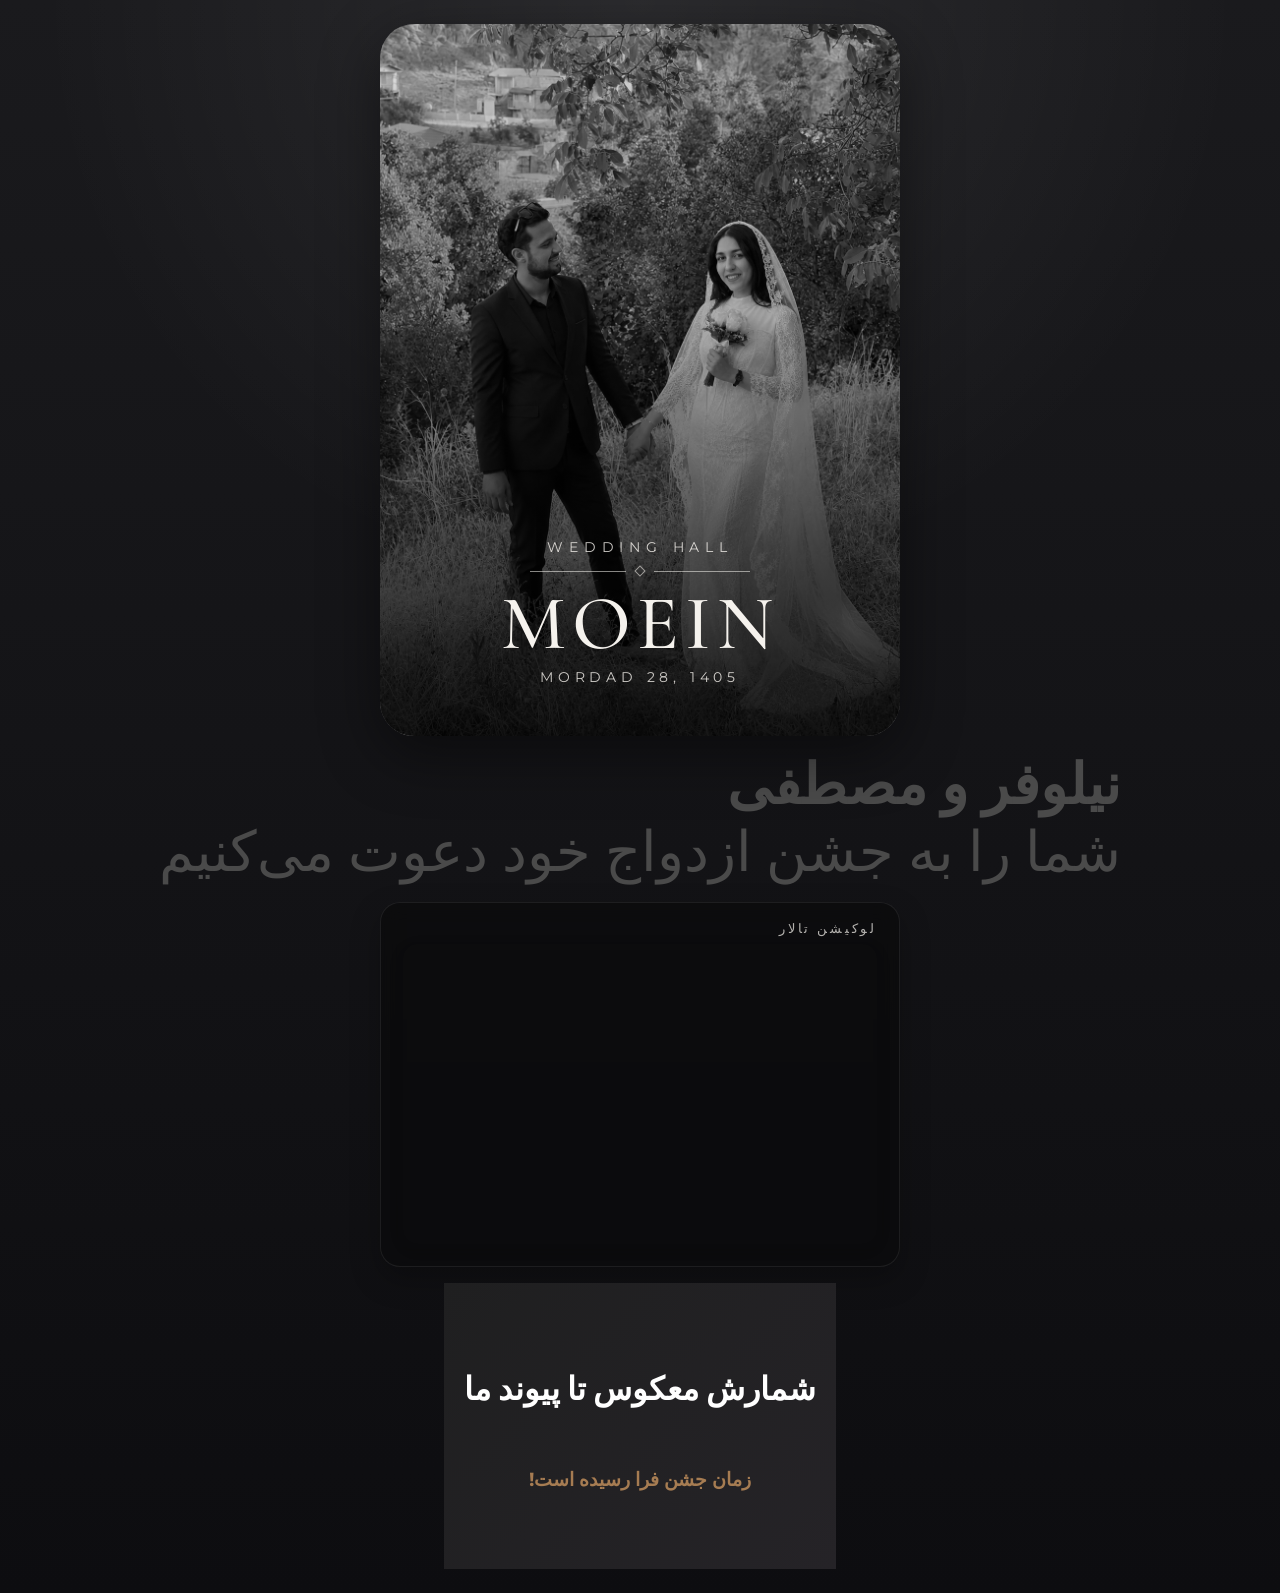
==== index.html @ c1c3b79c "Add files via upload" ====
<!DOCTYPE html>
<html lang="fa" dir="rtl">
<head>
  <meta charset="UTF-8" />
  <meta name="viewport" content="width=device-width, initial-scale=1.0" />
  <title>Wedding Invitation</title>

  <link rel="preconnect" href="https://fonts.googleapis.com">
  <link rel="preconnect" href="https://fonts.gstatic.com" crossorigin>
  <link href="https://fonts.googleapis.com/css2?family=Cormorant+Garamond:wght@400;500;600;700&family=Montserrat:wght@300;400;500;600&display=swap" rel="stylesheet">

  <link rel="stylesheet" href="style.css" />
</head>
<body>
  <main class="invitation">
    <section class="hero">
      <div class="overlay"></div>

      <div class="hero-content">
        <p class="eyebrow">WEDDING HALL</p>

        <div class="divider">
          <span></span>
          <i></i>
          <span></span>
        </div>

        <h1>MOEIN</h1>

        <p class="date">MORDAD 28, 1405</p>
      </div>
    </section>
<section class="couple-names">
  <div class="names-wrapper">
    <h2 class="nastalig-name">نیلوفر و مصطفی</h2>
   
  </div>
  <p class="invitation-text nastalig-name" >شما را به جشن ازدواج خود دعوت می‌کنیم</p>
</section>

   <section class="location-box">
  <p class="location-label">لوکیشن تالار</p>
  <div class="map-container">
    <!-- نقشه بلد با استایل‌دهی بهتر -->
    <iframe 
      src="https://balad.ir/embed?p=6hbJ5EKIXXqjuh" 
      title="مشاهده «تالار مجلل معین» روی نقشه بلد" 
      width="100%" 
      height="300" 
      frameborder="0" 
      style="border: 0; border-radius: 15px; box-shadow: 0 4px 15px rgba(0,0,0,0.1);" 
      allowfullscreen="" 
      loading="lazy">
    </iframe>
  </div>
</section>
<section class="countdown-section">
  <h2 class="countdown-title">شمارش معکوس تا پیوند ما</h2>
  <div id="countdown" class="countdown-wrapper">
    <!-- days, hours, minutes, seconds here -->
    <div class="time-box">
      <span id="days">00</span>
      <p>روز</p>
    </div>
    <div class="time-box">
      <span id="hours">00</span>
      <p>ساعت</p>
    </div>
    <div class="time-box">
      <span id="minutes">00</span>
      <p>دقیقه</p>
    </div>
   
 <script>
// تاریخ مراسم (مثال: 28 مرداد 1405 = 19 اوت 2026)
const weddingDate = new Date("August 19, 2026 18:00:00").getTime();

const countdown = setInterval(() => {
    const now = new Date().getTime();
    const distance = weddingDate - now;

    if (distance <= 0) {
        document.getElementById("countdown").innerHTML = "<h3 style='color:#a67c52;'>زمان جشن فرا رسیده است!</h3>";
        clearInterval(countdown);
        return;
    }

    const days = Math.floor(distance / (1000 * 60 * 60 * 24));
    const hours = Math.floor((distance % (1000 * 60 * 60 * 24)) / (1000 * 60 * 60));
    const minutes = Math.floor((distance % (1000 * 60 * 60)) / (1000 * 60));
    const seconds = Math.floor((distance % (1000 * 60)) / 1000);

    document.getElementById("days").innerText = days.toString().padStart(2, '0');
    document.getElementById("hours").innerText = hours.toString().padStart(2, '0');
    document.getElementById("minutes").innerText = minutes.toString().padStart(2, '0');
    document.getElementById("seconds").innerText = seconds.toString().padStart(2, '0');

}, 1000);
</script>
<section class="couple-names">
  <div class="names-wrapper">
    <h4 class="nastalig-name"> ساخت این سایت توسط عروس خانوم 😁 </h4>
   
  </div>
  
</section>
</body>
</html>
---- style.css ----
:root {
  --bg: #0f0f10;
  --text: #f5f2ed;
  --muted: rgba(245, 242, 237, 0.82);
  --line: rgba(245, 242, 237, 0.55);
  --panel: rgba(10, 10, 12, 0.72);
  --shadow: 0 18px 60px rgba(0, 0, 0, 0.45);
}

* {
  box-sizing: border-box;
}

html, body {
  margin: 0;
  padding: 0;
  width: 100%;
  min-height: 100%;
}

body {
  font-family: "Montserrat", sans-serif;
  background:
    radial-gradient(circle at top, rgba(255, 255, 255, 0.08), transparent 35%),
    linear-gradient(180deg, #1a1a1d 0%, #0d0d10 100%);
  color: var(--text);
}
@font-face {
    font-family: 'IranNastaliq';
    src: url('font/IranNastaliq.ttf') format('ttf');
    font-weight: normal;
    font-style: normal;
    font-display: swap;
}

.nastalig-name {
    font-family: 'IranNastaliq', cursive;
    font-size: 3.5rem; /* نستعلیق معمولاً باید بزرگتر باشد */
    color: #4a4a4a;   /* یک خاکستری تیره یا رنگ طلایی پیشنهاد می‌شود */
    margin: 0;
    line-height: 1.2;
}

/* اگر می‌خواهید رنگ طلاییِ کلاسیک داشته باشید، از این رنگ استفاده کنید: */
/* color: #C5A059; */

.invitation {
  min-height: 100svh;
  display: flex;
  flex-direction: column;
  align-items: center;
  justify-content: flex-start;
  padding: 16px;
  gap: 14px;
}

.hero {
  position: relative;
  width: 100%;
  max-width: 430px;
  min-height: calc(100svh - 32px - 130px);
  border-radius: 28px;
  overflow: hidden;
  background-image: url("11.png"); /* عکس خودت را اینجا بگذار */
  background-size: cover;
  background-position: center center;
  box-shadow: var(--shadow);
  isolation: isolate;
}

.overlay {
  position: absolute;
  inset: 0;
  background:
    linear-gradient(
      to bottom,
      rgba(0, 0, 0, 0.10) 0%,
      rgba(0, 0, 0, 0.18) 35%,
      rgba(0, 0, 0, 0.62) 72%,
      rgba(0, 0, 0, 0.88) 100%
    );
  z-index: 0;
}

.hero-content {
  position: absolute;
  left: 0;
  right: 0;
  bottom: 6.5%;
  z-index: 1;
  padding: 0 24px;
  text-align: center;
}

.eyebrow {
  margin: 0 0 12px;
  font-size: clamp(0.72rem, 2.2vw, 0.86rem);
  letter-spacing: 0.42em;
  font-weight: 400;
  color: var(--muted);
  text-transform: uppercase;
}

.divider {
  display: flex;
  align-items: center;
  justify-content: center;
  gap: 10px;
  margin: 0 auto 14px;
  width: min(220px, 70%);
}

.divider span {
  height: 1px;
  flex: 1;
  background: var(--line);
}

.divider i {
  width: 8px;
  height: 8px;
  display: inline-block;
  transform: rotate(45deg);
  border: 1px solid var(--line);
  flex: 0 0 auto;
}

h1 {
  margin: 0;
  font-family: "Cormorant Garamond", serif;
  font-size: clamp(3rem, 11vw, 4.8rem);
  line-height: 0.9;
  letter-spacing: 0.08em;
  font-weight: 500;
  text-transform: uppercase;
}

.date {
  margin: 10px 0 0;
  font-size: clamp(0.72rem, 2.1vw, 0.88rem);
  letter-spacing: 0.34em;
  color: var(--muted);
  text-transform: uppercase;
}

.location-box {
  width: 100%;
  max-width: 430px;
  border-radius: 20px;
  padding: 16px 18px;
  background: var(--panel);
  backdrop-filter: blur(10px);
  border: 1px solid rgba(255, 255, 255, 0.08);
  box-shadow: 0 12px 30px rgba(0, 0, 0, 0.25);
}

.location-label {
  margin: 0 0 8px;
  font-size: 0.8rem;
  letter-spacing: 0.22em;
  color: rgba(245, 242, 237, 0.72);
  text-transform: uppercase;
}

.location-placeholder {
  min-height: 56px;
  display: flex;
  align-items: center;
  justify-content: center;
  padding: 14px 16px;
  border-radius: 14px;
  border: 1px dashed rgba(245, 242, 237, 0.28);
  color: rgba(245, 242, 237, 0.88);
  text-align: center;
  font-size: 0.95rem;
  line-height: 1.6;
}

@media (min-width: 768px) {
  .invitation {
    padding: 24px;
    gap: 16px;
  }

  .hero {
    max-width: 520px;
    min-height: calc(100svh - 48px - 140px);
    border-radius: 34px;
  }

  .location-box {
    max-width: 520px;
    padding: 18px 22px;
  }

  .hero-content {
    bottom: 7%;
  }
}

@media (max-width: 380px) {
  .hero-content {
    padding: 0 18px;
  }

  .eyebrow {
    letter-spacing: 0.3em;
  }

  .date {
    letter-spacing: 0.24em;
  }
}
/********************************************************/
.countdown-section {
    text-align: center;
    padding: 60px 20px;
    background: linear-gradient(135deg, #1f1f20 0%, #252327 100%);
    position: relative;
    overflow: hidden;
}

.countdown-section::before {
    content: "";
    position: absolute;
    top: 0; left: 0; right: 0; bottom: 0;
    background: url('background-pattern.png') repeat center center;
    opacity: 0.05;
    z-index: 0;
}

.countdown-title {
    font-family: 'Cormorant Garamond', serif;
    font-size: 2rem;
    color: #ffffff;
    margin-bottom: 40px;
    position: relative;
    z-index: 2;
}

.countdown-wrapper {
    display: flex;
    justify-content: center;
    gap: 25px;
    flex-wrap: wrap;
    position: relative;
    z-index: 2;
}

.time-box {
    background: rgba(255, 255, 255, 0.2);
    backdrop-filter: blur(10px);
    border-radius: 20px;
    border: 1px solid rgba(255, 255, 255, 0.3);
    box-shadow: 0 4px 15px rgba(0, 0, 0, 0.1);
    padding: 20px 30px;
    min-width: 100px;
    transition: all 0.3s ease;
    font-family: 'Montserrat', sans-serif;
}

.time-box:hover {
    transform: translateY(-5px);
    box-shadow: 0 8px 20px rgba(0, 0, 0, 0.15);
}

.time-box span {
    font-size: 2.8rem;
    font-weight: 600;
    color: #ffffff;
    display: block;
    margin-bottom: 8px;
    letter-spacing: 1px;
}

.time-box p {
    margin: 0;
    font-size: 0.9rem;
    color: #888;
    letter-spacing: 0.5px;
}
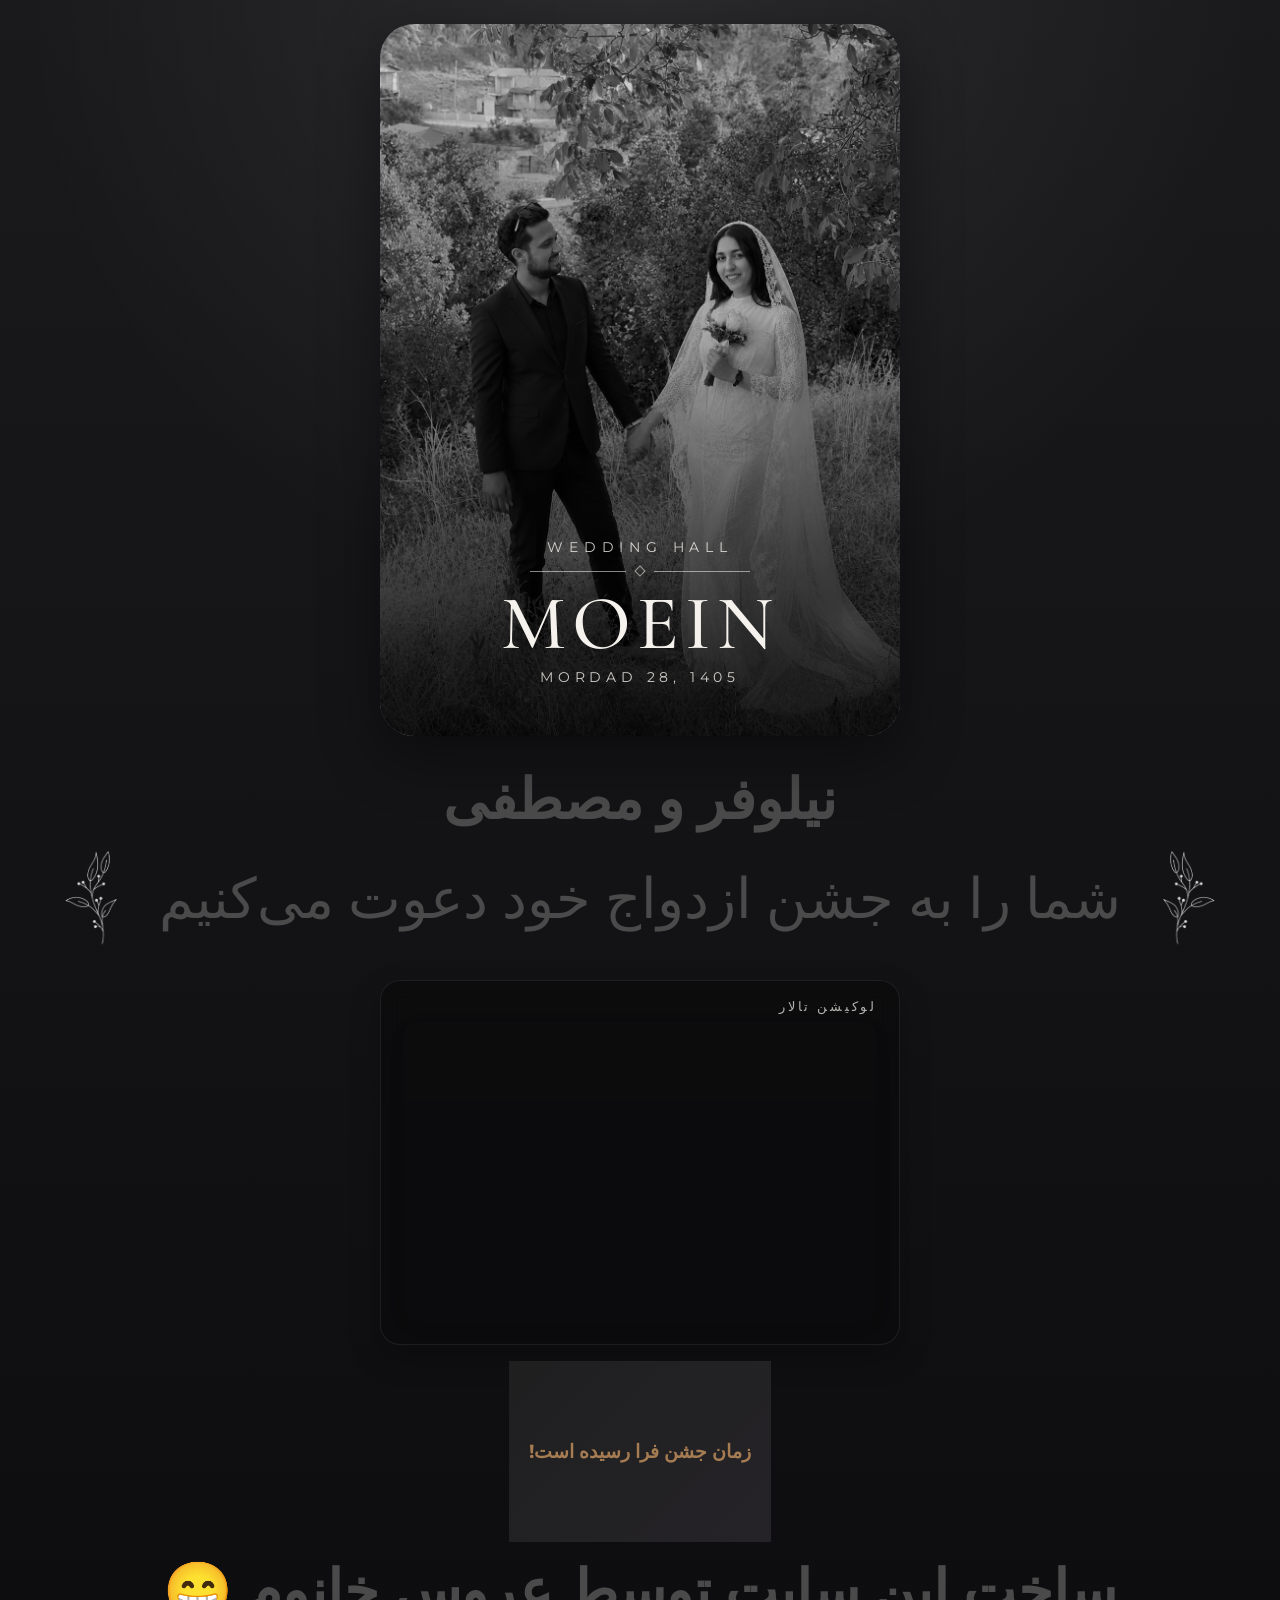
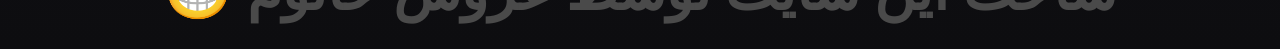
==== commit 0526111f: "Add files via upload" ====
--- a/index.html
+++ b/index.html
@@ -10,6 +10,27 @@
   <link href="https://fonts.googleapis.com/css2?family=Cormorant+Garamond:wght@400;500;600;700&family=Montserrat:wght@300;400;500;600&display=swap" rel="stylesheet">
 
   <link rel="stylesheet" href="style.css" />
+  
+  <style>
+    /* استایل‌های اضافه شده برای قرارگیری گل‌ها در دو طرف متن */
+    .invitation-text-container {
+      display: flex;
+      align-items: center;
+      justify-content: center;
+      gap: 12px;
+      margin-top: 15px;
+    }
+
+    .flower-icon {
+      width:100px; /* اندازه گل‌ها را بر اساس نیاز کم یا زیاد کنید */
+      height: auto;
+      opacity: 0.85;
+    }
+
+    .flower-icon.flip {
+      transform: scaleX(-1); /* قرینه‌سازی گل سمت چپ برای زیبایی بیشتر */
+    }
+  </style>
 </head>
 <body>
   <main class="invitation">
@@ -30,79 +51,92 @@
         <p class="date">MORDAD 28, 1405</p>
       </div>
     </section>
-<section class="couple-names">
-  <div class="names-wrapper">
-    <h2 class="nastalig-name">نیلوفر و مصطفی</h2>
-   
-  </div>
-  <p class="invitation-text nastalig-name" >شما را به جشن ازدواج خود دعوت می‌کنیم</p>
-</section>
 
-   <section class="location-box">
-  <p class="location-label">لوکیشن تالار</p>
-  <div class="map-container">
-    <!-- نقشه بلد با استایل‌دهی بهتر -->
-    <iframe 
-      src="https://balad.ir/embed?p=6hbJ5EKIXXqjuh" 
-      title="مشاهده «تالار مجلل معین» روی نقشه بلد" 
-      width="100%" 
-      height="300" 
-      frameborder="0" 
-      style="border: 0; border-radius: 15px; box-shadow: 0 4px 15px rgba(0,0,0,0.1);" 
-      allowfullscreen="" 
-      loading="lazy">
-    </iframe>
-  </div>
-</section>
-<section class="countdown-section">
-  <h2 class="countdown-title">شمارش معکوس تا پیوند ما</h2>
-  <div id="countdown" class="countdown-wrapper">
-    <!-- days, hours, minutes, seconds here -->
-    <div class="time-box">
-      <span id="days">00</span>
-      <p>روز</p>
-    </div>
-    <div class="time-box">
-      <span id="hours">00</span>
-      <p>ساعت</p>
-    </div>
-    <div class="time-box">
-      <span id="minutes">00</span>
-      <p>دقیقه</p>
-    </div>
-   
- <script>
-// تاریخ مراسم (مثال: 28 مرداد 1405 = 19 اوت 2026)
-const weddingDate = new Date("August 19, 2026 18:00:00").getTime();
+    <section class="couple-names">
+      <div class="names-wrapper">
+        <h2 class="nastalig-name">نیلوفر و مصطفی</h2>
+      </div>
 
-const countdown = setInterval(() => {
-    const now = new Date().getTime();
-    const distance = weddingDate - now;
+      <!-- بخش دعوت‌نامه همراه با گل در دو طرف -->
+      <div class="invitation-text-container">
+        <img src="22.png" alt="flower" class="flower-icon flip" />
+        <p class="invitation-text nastalig-name">شما را به جشن ازدواج خود دعوت می‌کنیم</p>
+        <img src="22.png" alt="flower" class="flower-icon" />
+      </div>
+    </section>
 
-    if (distance <= 0) {
-        document.getElementById("countdown").innerHTML = "<h3 style='color:#a67c52;'>زمان جشن فرا رسیده است!</h3>";
-        clearInterval(countdown);
-        return;
-    }
+    <section class="location-box">
+      <p class="location-label">لوکیشن تالار</p>
+      <div class="map-container">
+        <!-- نقشه بلد -->
+        <iframe 
+          src="https://balad.ir/embed?p=6hbJ5EKIXXqjuh" 
+          title="مشاهده «تالار مجلل معین» روی نقشه بلد" 
+          width="100%" 
+          height="300" 
+          frameborder="0" 
+          style="border: 0; border-radius: 15px; box-shadow: 0 4px 15px rgba(0,0,0,0.1);" 
+          allowfullscreen="" 
+          loading="lazy">
+        </iframe>
+      </div>
+    </section>
 
-    const days = Math.floor(distance / (1000 * 60 * 60 * 24));
-    const hours = Math.floor((distance % (1000 * 60 * 60 * 24)) / (1000 * 60 * 60));
-    const minutes = Math.floor((distance % (1000 * 60 * 60)) / (1000 * 60));
-    const seconds = Math.floor((distance % (1000 * 60)) / 1000);
+    <section class="countdown-section">
+     
+      <div id="countdown" class="countdown-wrapper">
+        <!-- باکس‌های زمان -->
+        <div class="time-box">
+          <span id="days">00</span>
+          <p>روز</p>
+        </div>
+        <div class="time-box">
+          <span id="hours">00</span>
+          <p>ساعت</p>
+        </div>
+        <div class="time-box">
+          <span id="minutes">00</span>
+          <p>دقیقه</p>
+        </div>
+        <div class="time-box">
+          <span id="seconds">00</span>
+          <p>ثانیه</p>
+        </div>
+      </div>
+    </section>
 
-    document.getElementById("days").innerText = days.toString().padStart(2, '0');
-    document.getElementById("hours").innerText = hours.toString().padStart(2, '0');
-    document.getElementById("minutes").innerText = minutes.toString().padStart(2, '0');
-    document.getElementById("seconds").innerText = seconds.toString().padStart(2, '0');
+    <section class="footer-credit">
+      <div class="names-wrapper">
+        <h4 class="nastalig-name">ساخت این سایت توسط عروس خانوم 😁</h4>
+      </div>
+    </section>
+  </main>
 
-}, 1000);
-</script>
-<section class="couple-names">
-  <div class="names-wrapper">
-    <h4 class="nastalig-name"> ساخت این سایت توسط عروس خانوم 😁 </h4>
-   
-  </div>
-  
-</section>
+  <script>
+    // تاریخ مراسم (28 مرداد 1405 = 19 اوت 2026)
+    const weddingDate = new Date("August 19, 2026 18:00:00").getTime();
+
+    const countdown = setInterval(() => {
+        const now = new Date().getTime();
+        const distance = weddingDate - now;
+
+        if (distance <= 0) {
+            document.getElementById("countdown").innerHTML = "<h3 style='color:#a67c52;'>زمان جشن فرا رسیده است!</h3>";
+            clearInterval(countdown);
+            return;
+        }
+
+        const days = Math.floor(distance / (1000 * 60 * 60 * 24));
+        const hours = Math.floor((distance % (1000 * 60 * 60 * 24)) / (1000 * 60 * 60));
+        const minutes = Math.floor((distance % (1000 * 60 * 60)) / (1000 * 60));
+        const seconds = Math.floor((distance % (1000 * 60)) / 1000);
+
+        document.getElementById("days").innerText = days.toString().padStart(2, '0');
+        document.getElementById("hours").innerText = hours.toString().padStart(2, '0');
+        document.getElementById("minutes").innerText = minutes.toString().padStart(2, '0');
+        document.getElementById("seconds").innerText = seconds.toString().padStart(2, '0');
+
+    }, 1000);
+  </script>
 </body>
-</html>
+</html>
--- a/style.css
+++ b/style.css
@@ -279,3 +279,26 @@
     color: #888;
     letter-spacing: 0.5px;
 }
+/* تنظیمات تراز و وسط‌چین کردن بخش اسامی */
+.couple-names {
+  width: 100%;
+  display: flex;
+  flex-direction: column;
+  align-items: center;
+  justify-content: center;
+  text-align: center;
+  padding: 15px 0;
+}
+
+.names-wrapper {
+  display: flex;
+  align-items: center;
+  justify-content: center;
+  width: 100%;
+  text-align: center;
+}
+
+.couple-names .nastalig-name {
+  text-align: center;
+  width: 100%;
+}
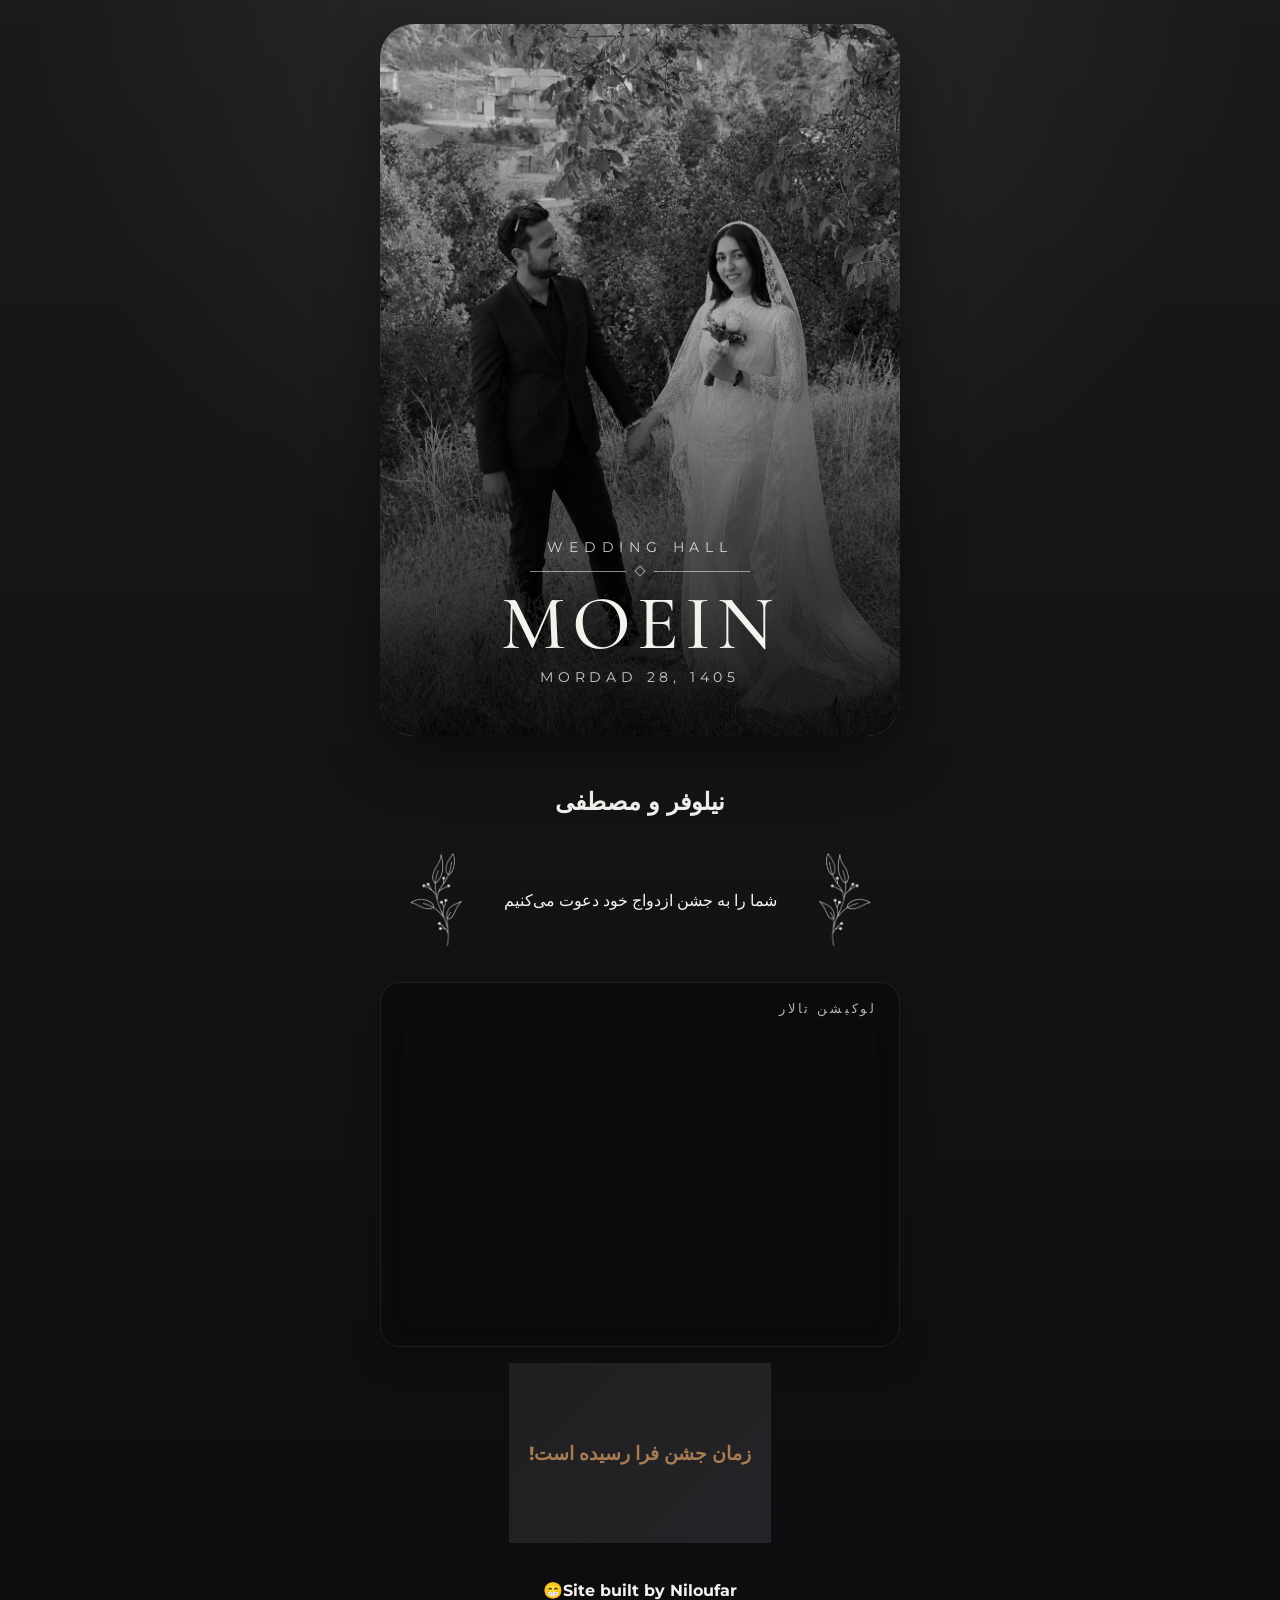
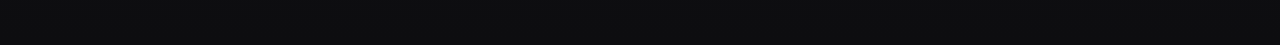
==== commit 0d5f47c9: "Update index.html" ====
--- a/index.html
+++ b/index.html
@@ -33,6 +33,9 @@
   </style>
 </head>
 <body>
+  <audio id="bgMusic" loop>
+    <source src="Morvarid Dor Gardanet.mp3" type="audio/mpeg">
+</audio>
   <main class="invitation">
     <section class="hero">
       <div class="overlay"></div>
@@ -54,13 +57,13 @@
 
     <section class="couple-names">
       <div class="names-wrapper">
-        <h2 class="nastalig-name">نیلوفر و مصطفی</h2>
+        <h2 class="font_my">نیلوفر و مصطفی</h2>
       </div>
 
       <!-- بخش دعوت‌نامه همراه با گل در دو طرف -->
       <div class="invitation-text-container">
         <img src="22.png" alt="flower" class="flower-icon flip" />
-        <p class="invitation-text nastalig-name">شما را به جشن ازدواج خود دعوت می‌کنیم</p>
+        <p class="invitation-text font_my">شما را به جشن ازدواج خود دعوت می‌کنیم</p>
         <img src="22.png" alt="flower" class="flower-icon" />
       </div>
     </section>
@@ -105,9 +108,9 @@
       </div>
     </section>
 
-    <section class="footer-credit">
+   <section class="footer-credit">
       <div class="names-wrapper">
-        <h4 class="nastalig-name">ساخت این سایت توسط عروس خانوم 😁</h4>
+        <h4 class="font_my">Site built by Niloufar</h4>😁</h4>
       </div>
     </section>
   </main>
@@ -138,5 +141,13 @@
 
     }, 1000);
   </script>
+  <script>
+const music = document.getElementById("bgMusic");
+
+// اولین کلیک کاربر
+document.addEventListener("click", function () {
+    music.play();
+}, { once: true });
+</script>
 </body>
-</html>+</html>
--- a/style.css
+++ b/style.css
@@ -301,4 +301,4 @@
 .couple-names .nastalig-name {
   text-align: center;
   width: 100%;
-}+}
